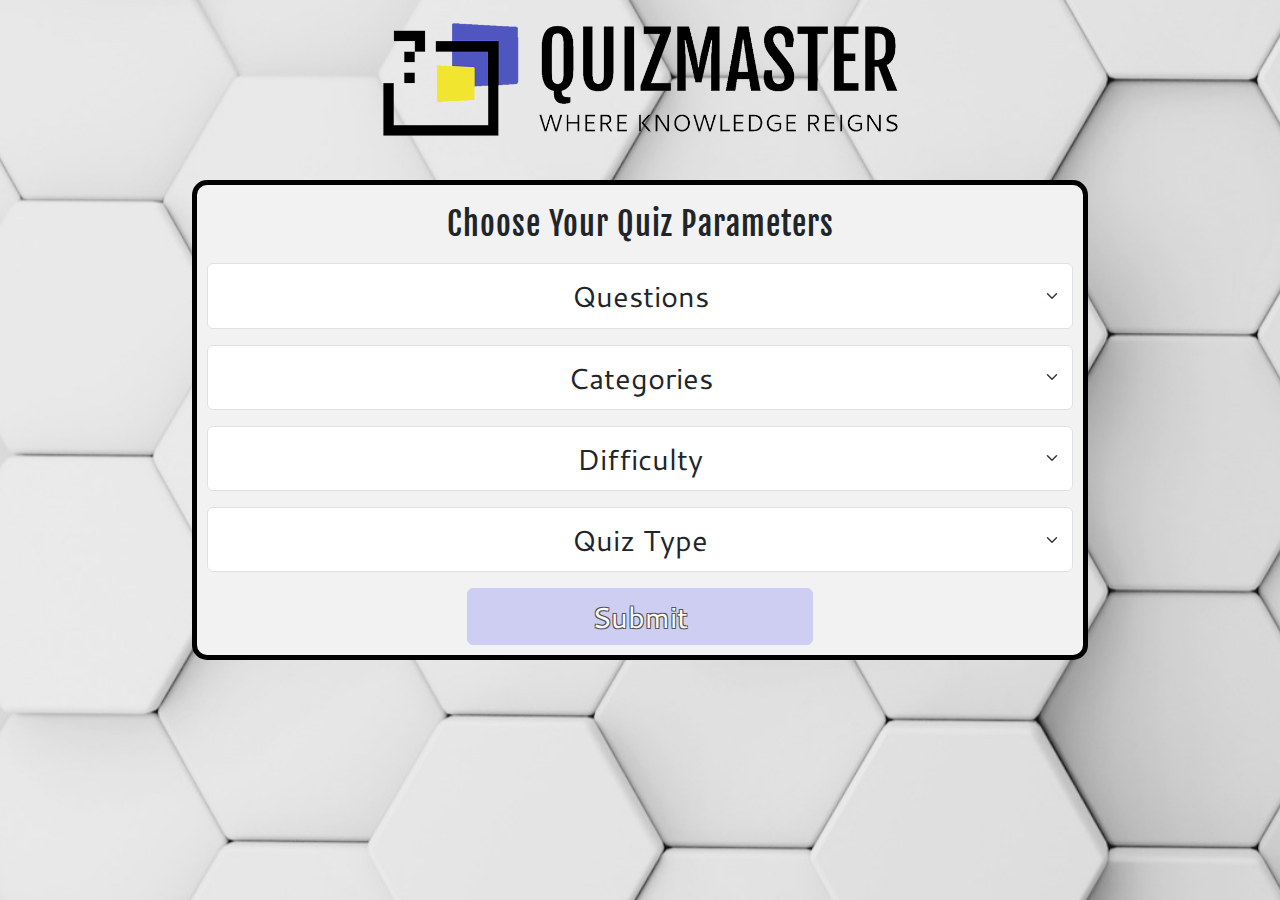
==== index.html @ ff15790c "Changed js files to defer for loading times" ====
<!doctype html>
<html lang="en">
  <head>
    <meta charset="utf-8">
    <meta name="viewport" content="width=device-width, initial-scale=1">
    <meta name="description" content="Expand your horizons with our fun, engaging online quizzes. Select your area of expertise, choose your difficulty, and test yourself and your friends!">
    <meta name="keywords" content="online trivia, online quizzes, trivia games, trivia questions, learn online, fun quizzes, educational games, free quizzes">
    <meta name="author" content="Callum Jones">
    <title>Quizmaster</title>
    <link href="https://cdn.jsdelivr.net/npm/bootstrap@5.3.3/dist/css/bootstrap.min.css" rel="stylesheet" integrity="sha384-QWTKZyjpPEjISv5WaRU9OFeRpok6YctnYmDr5pNlyT2bRjXh0JMhjY6hW+ALEwIH" crossorigin="anonymous">
    <link rel="stylesheet" href="assets/css/style.css">
  </head>
  <body>
    <!-- HEADER LOGO -->
    <div class="header-container">
        <div class="header-div">

        </div>
    </div>
      <!-- FORM -->
       <div class="form-container">
      <form id="quiz-param-form" method="GET" action="game.html">
        <!-- num of questions -->
        <header>
            <h1 class="form-header">Choose Your Quiz Parameters</h1>
        </header>
            <div class="mb-3">
                
                <select id="noOfQuestions" class="form-select">
                    <option selected id="questionSelection">Questions</option>
                    <option value="5">5</option>
                    <option value="10">10</option>
                    <option value="15">15</option>

                </select>
            </div>

        <!-- category -->

            <div class="mb-3">
                
                <select id="categoryChoice" class="form-select">
                    <option selected>Categories</option>
                    <option value="generalKnowledge">General Knowledge</option>
                    <option value="videoGames">Video Games</option>
                    <option value="music">Music</option>
                    <option value="scienceAndNature">Science and Nature</option>
                </select>
            </div>

          <!-- difficulty -->

            <div class="mb-3">

                <select id="difficultyChoice" class="form-select">
                    <option selected>Difficulty</option>
                    <option value="easy">Easy</option>
                    <option value="medium">Medium</option>
                    <option value="hard">Hard</option>
                </select>
            </div>

          <!-- quiz type -->

            <div class="mb-3">

                <select id="quizTypeChoice" class="form-select">
                    <option selected>Quiz Type</option>
                    <option value="multiple">Multiple Choice</option>
                    <option value="boolean">True / False</option>
                </select>
            </div>

          <!-- submit button -->
        <button id="formSubmit" type="submit" class="btn btn-primary disabled">Submit</button>
        </form>
    </div>
    <script src="https://cdn.jsdelivr.net/npm/bootstrap@5.3.3/dist/js/bootstrap.bundle.min.js" defer integrity="sha384-YvpcrYf0tY3lHB60NNkmXc5s9fDVZLESaAA55NDzOxhy9GkcIdslK1eN7N6jIeHz" crossorigin="anonymous"></script>
    <script src="scripts/index.js" defer></script>
</body>
</html>
---- assets/css/style.css ----
/* FONTS */
@import url('https://fonts.googleapis.com/css2?family=Cantarell:ital,wght@0,400;0,700;1,400;1,700&family=Fjalla+One&display=swap');

/* BODY */

body{
    background-color: #FFFDF6;
    font-family: "Cantarell", sans-serif;
    background-image: url("../images/bg-img-mobile.jpg");
    background-position: center;
    background-repeat: no-repeat;
    background-size: 200%;
    
}

.row, .container{
    --bs-gutter-x: 0;
}

#loading-div{
    display: flex;
    align-items: center;
    justify-content: center;
    flex-direction: column;
    position: fixed;
    height: 100%;
    width: 100%;
    z-index: 2;
    top: 0px;
    left: 0px;
    background-color: #ebebeb;
    text-align: center;
}

.loading-spinner{
    height: 10rem;
    width: 10rem;
    padding: 30px;
    background-color: #5056BF;
}

.loading-text{
    font-size: 300%;
    color: #5056BF;
}

.small-text{
    font-size: 150%;
}


/* HEADER */

.header-container{
    display: flex;
    justify-content: center;
    width: 100%;
    height: 6em;
    text-align: center;
    padding: 8px;
}

.header-div{
    display: block;
    text-align: center;
    padding: 10px;
    height: 100%;
    width: 100%;
    background-image: url(../images/quizmaster-logo-transparent-mobile.png);
    background-size: contain;
    background-repeat: no-repeat;
    background-position: center;
}

/* END OF HEADER */

#current-question-container{
    display: none;
    justify-content: right;
    align-items: center;
    width: 100%;
    height: 2em;
    
    
}

.current-question-section{
    /* border: 2px solid black; */
    background-color: white;
    border-radius: 15px;
    padding: 10px;
    margin-right: 20px;
    font-size: 100%;
}


/* FORM */

.form-container{
    display:flex;
    justify-content: center;
    margin-top: 20px;
    margin-bottom: 20px;
}

#quiz-param-form{
    text-align: center;
    width: 90%;
    border: solid 5px #000; 
    border-radius: 15px;
    margin: auto;
    padding: 10px;
    background-color: #F2F2F2;
}

.form-select{
    font-size: 100%;
    padding: 10px;
}


.form-header{
    padding: 10px;
    margin-bottom: 10px;
    font-family: "Fjalla One", sans-serif;
    letter-spacing: 1px;
    font-size: 110%;
}

.form-select{
    text-align: center;
    font-size: 100%;
    padding: 10px;
}

.mb-3{
    margin-bottom: 0.5rem !important;
}

#formSubmit{
    width: 60%;
    font-size: 110%;
    background-color: #5056BF;
    transition: all ease 0.5s;
}

#formSubmit.disabled{
    background-color: #BCBBF2;
    border-color: #BCBBF2;
    width: 40%;
    text-shadow: -1px -1px 0 #000, 1px -1px 0 #000, -1px 1px 0 #000, 1px 1px 0 #000;
}
/* END OF FORM */

/* QUIZ */
.quiz-container{
    text-align: center;

}

.question-container{
    padding-top: 10px;
    display: flex;
    align-items: center;
    justify-content: center;
    width: 100%;
    height: 6em;
    margin-bottom: 20px;

}

#question{
    display: flex;
    justify-content: center;
    align-items: center;
    width: 90%;
    height: 100%;
    font-family: "Fjalla One", sans-serif;
    letter-spacing: 1px;
    overflow: auto;
    border: 3px solid black;
    border-radius: 15px;
    padding: 10px;
    background-color: white;
    font-size: 100%;
}

.answer-button{
    width: 80%;
    height: 4em;
    font-size: 80%;
    font-weight: bold;
    background-color: #f3f7fe;
    color: #5056BF;
    border: none;
    cursor: pointer;
    border-radius: 15px;
    transition: 0.3s;
    margin: 3px;
    padding: 5px;
    overflow: auto;
    line-height: 1.2em
}

.answer-button:hover{
    background-color: #030A8C;
    border: none;
    box-shadow: 0 0 0 5px #BCBBF2;
    color: #fff;
}


.answer-col{
    justify-items: center;
}

.hidden{
    display: none !important;
}


/* END OF QUIZ */

/* MODALS */

.modal-content{
    height: 18em;
    font-size: 150%;
}

.score-modal-footer{
    justify-content: center;
    padding: unset;
}

.small-modal-text{
    font-size: 80%;
}

/* Error Modal */

.modal-header{
    justify-content: space-between;
}

.modal-title{
    margin-left: 45%;
}

.modal-body{
    text-align: center;
    font-size: 80%
}


/* END OF MODALS */

  /* MEDIA QUERIES */

  @media (min-width:425px){
    .header-container{
        height: 8em;
        padding: 10px;
    }
  }

  /* Tablet */
  @media (min-width:768px){


    body{
            
        background-size: 110%;
    }

    .mb-3{
        margin-bottom: 1rem !important;
    }

    #quiz-param-form{
        width: 90%;
    }    

    .form-header{
        font-size: 200%;
    }

    .current-question-container{
        height: 3em;
    }

    .current-question-section{
        font-size: 120%;
    }

    .question-container{
        height: 13em;
    }

    #question{
        font-size: 180%;
        padding: 5px;
    }

    .answer-button{
        font-size: 150%;
        height: 3em;
        margin: 10px;

    }

    .header-div{
        background-image: url(../images/quizmaster-logo-transparent-tablet.png);
    }
    
    #quiz-param-form{
        width: 90%;
    }    

    .form-select{
        font-size: 180%;

    }

    #formSubmit{
        font-size: 180%;
        background-color: #5056BF;
        border-color: #5056BF;
    }

    .modal-title{
        font-size: 150%;
    }

    .modal-body{
        font-size: 130%;
    }

    .modal-footer > button{
        font-size: 120%;
        justify-content: space-around;
    }

  }

    /* Laptop 1280*/
@media (min-width: 1280px){
    .answer-button{
        margin: 5px;
        height: 2.5em;
    }

    .question-container{
        margin-bottom: 5px;
    }
}
    /* Desktop 1024*/
    @media (min-width:1024px){

        body{
            background-image: url(../images/bg-img-lg.jpg);
            background-position: center;
            background-size: 160%;
        }

        .header-container{
            height: 10em;
        }

        .header-div {
            width: 80%;
            background-image: url(../images/quizmaster-logo-transparent-1024.png);
        }

        .answer-button{
            font-size: 150%;
            margin: 5px;
        }




        .question-container{
            height: 13em;
        }

        #question{
            font-size: 200%;
        }

        #quiz-param-form{
            width: 70%;
        }    
    
        .form-select{
            font-size: 180%;
        }
    
      }

    /* Desktop Large 1440*/
    @media (min-width:1440px){

        .header-container{
            height: 12em;
        }

        .current-question-container{
            height: 3em;
        }

        .current-question-section{
            font-size: 150%;
        }

        .header-div{
            width: 70%;
            background-image: url(../images/quizmaster-logo-transparent-1440.png);
        }

        .answer-button{
            font-size: 220%;
            margin: 5px
        }

        .form-select, .form-header, #formSubmit{
            font-size: 300%;
        }
    

      }

      /* END OF MEDIA QUERIES */
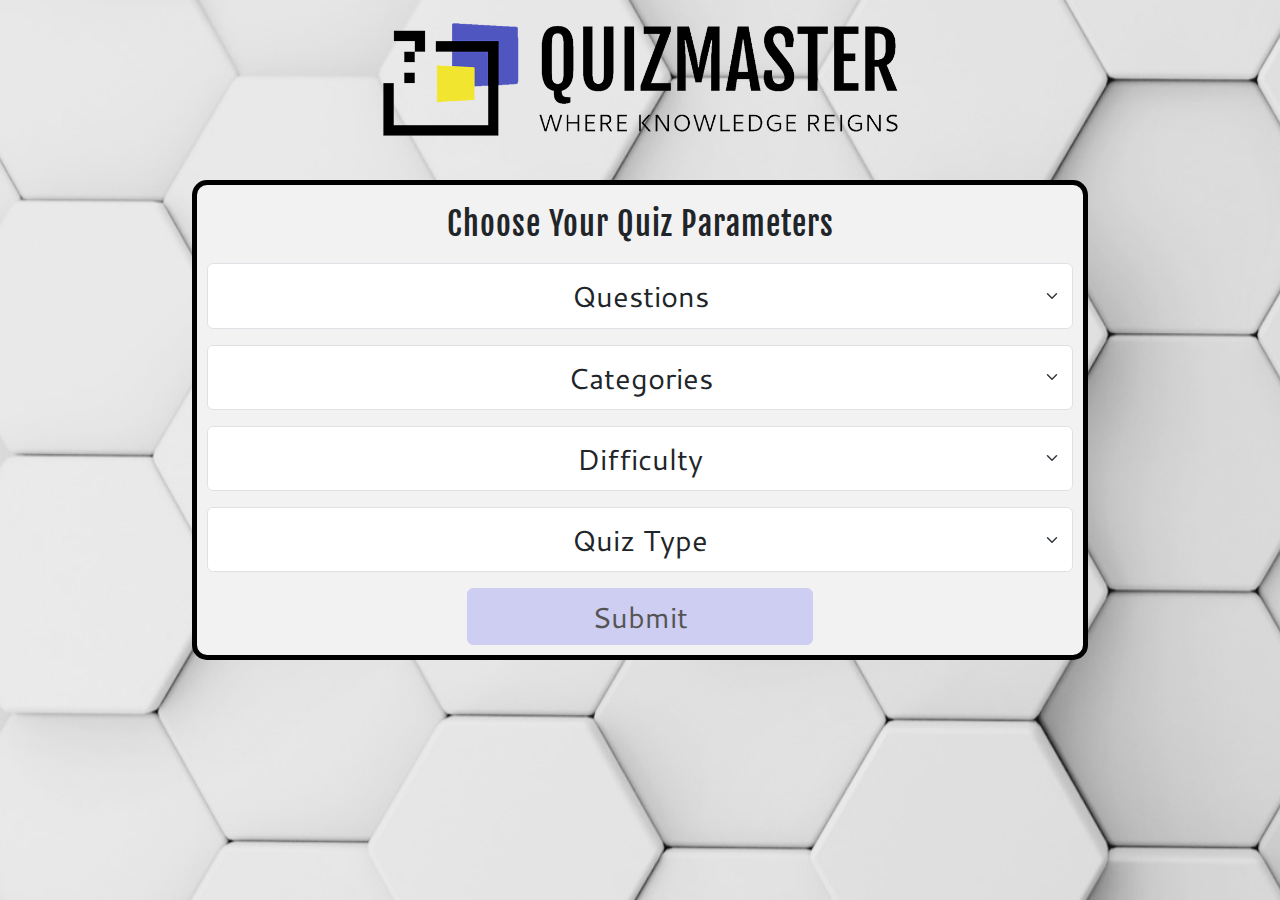
==== commit 918022d8: "Added aria-labels to buttons and select elements" ====
--- a/index.html
+++ b/index.html
@@ -26,7 +26,7 @@
         </header>
             <div class="mb-3">
                 
-                <select id="noOfQuestions" class="form-select">
+                <select id="noOfQuestions" class="form-select" aria-label="number of questions selection">
                     <option selected id="questionSelection">Questions</option>
                     <option value="5">5</option>
                     <option value="10">10</option>
@@ -39,7 +39,7 @@
 
             <div class="mb-3">
                 
-                <select id="categoryChoice" class="form-select">
+                <select id="categoryChoice" class="form-select" aria-label="category selection">
                     <option selected>Categories</option>
                     <option value="generalKnowledge">General Knowledge</option>
                     <option value="videoGames">Video Games</option>
@@ -52,7 +52,7 @@
 
             <div class="mb-3">
 
-                <select id="difficultyChoice" class="form-select">
+                <select id="difficultyChoice" class="form-select" aria-label="difficulty selection">
                     <option selected>Difficulty</option>
                     <option value="easy">Easy</option>
                     <option value="medium">Medium</option>
@@ -64,7 +64,7 @@
 
             <div class="mb-3">
 
-                <select id="quizTypeChoice" class="form-select">
+                <select id="quizTypeChoice" class="form-select" aria-label="quiz type selection">
                     <option selected>Quiz Type</option>
                     <option value="multiple">Multiple Choice</option>
                     <option value="boolean">True / False</option>
@@ -72,7 +72,7 @@
             </div>
 
           <!-- submit button -->
-        <button id="formSubmit" type="submit" class="btn btn-primary disabled">Submit</button>
+        <button id="formSubmit" type="submit" class="btn btn-primary disabled" aria-label="submit">Submit</button>
         </form>
     </div>
     <script src="https://cdn.jsdelivr.net/npm/bootstrap@5.3.3/dist/js/bootstrap.bundle.min.js" defer integrity="sha384-YvpcrYf0tY3lHB60NNkmXc5s9fDVZLESaAA55NDzOxhy9GkcIdslK1eN7N6jIeHz" crossorigin="anonymous"></script>
--- a/assets/css/style.css
+++ b/assets/css/style.css
@@ -147,8 +147,8 @@
 #formSubmit.disabled{
     background-color: #BCBBF2;
     border-color: #BCBBF2;
+    color: black;
     width: 40%;
-    text-shadow: -1px -1px 0 #000, 1px -1px 0 #000, -1px 1px 0 #000, 1px 1px 0 #000;
 }
 /* END OF FORM */
 
@@ -270,7 +270,7 @@
 
     body{
             
-        background-size: 110%;
+        background-size: 120%;
     }
 
     .mb-3{
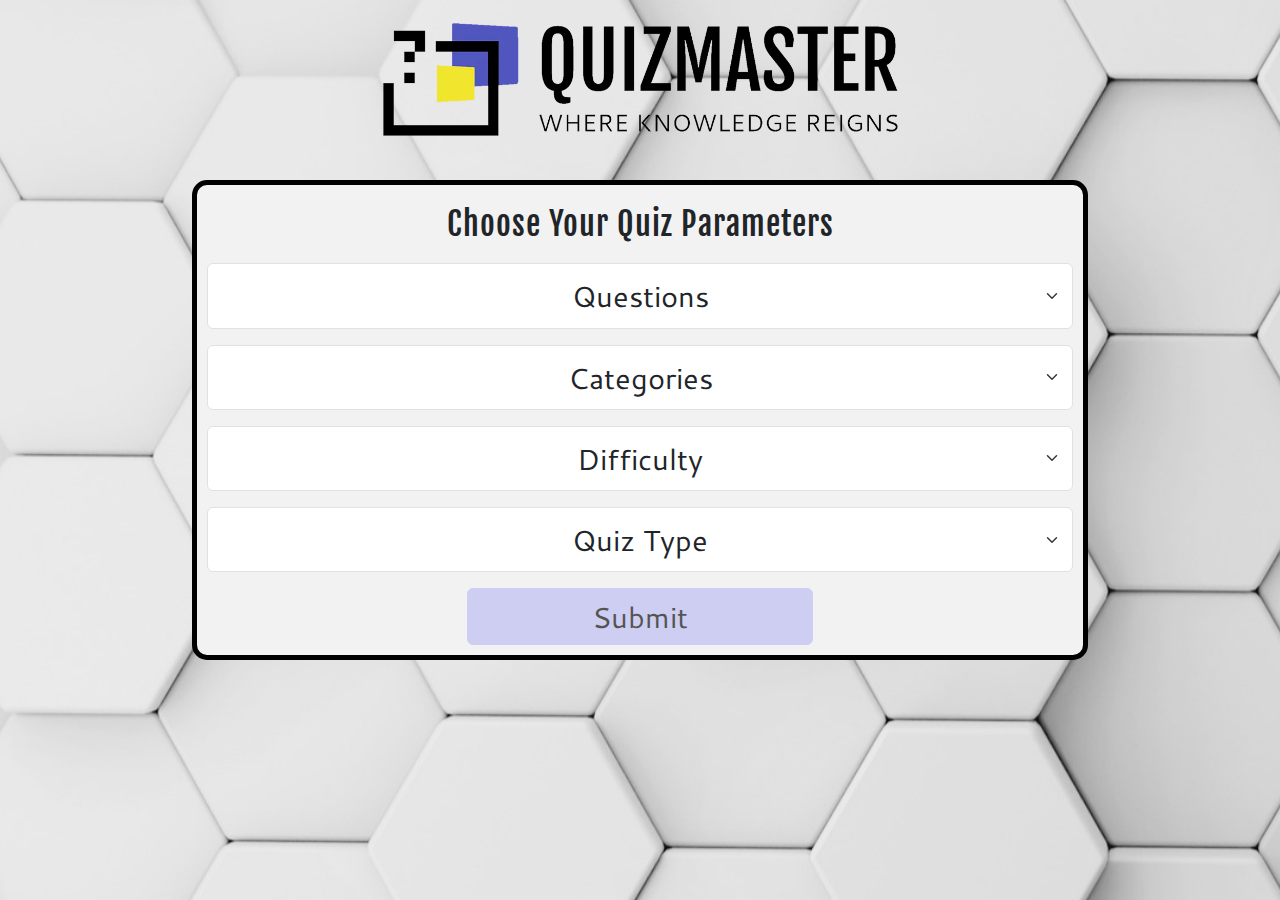
==== commit 2dd7e4d6: "converted images to webp format" ====
--- a/index.html
+++ b/index.html
@@ -13,8 +13,7 @@
   <body>
     <!-- HEADER LOGO -->
     <div class="header-container">
-        <div class="header-div">
-
+        <div class="header-div" title="Quizmaster">
         </div>
     </div>
       <!-- FORM -->
@@ -24,6 +23,7 @@
         <header>
             <h1 class="form-header">Choose Your Quiz Parameters</h1>
         </header>
+        <section>
             <div class="mb-3">
                 
                 <select id="noOfQuestions" class="form-select" aria-label="number of questions selection">
@@ -73,6 +73,7 @@
 
           <!-- submit button -->
         <button id="formSubmit" type="submit" class="btn btn-primary disabled" aria-label="submit">Submit</button>
+        </section>
         </form>
     </div>
     <script src="https://cdn.jsdelivr.net/npm/bootstrap@5.3.3/dist/js/bootstrap.bundle.min.js" defer integrity="sha384-YvpcrYf0tY3lHB60NNkmXc5s9fDVZLESaAA55NDzOxhy9GkcIdslK1eN7N6jIeHz" crossorigin="anonymous"></script>
--- a/assets/css/style.css
+++ b/assets/css/style.css
@@ -6,7 +6,7 @@
 body{
     background-color: #FFFDF6;
     font-family: "Cantarell", sans-serif;
-    background-image: url("../images/bg-img-mobile.jpg");
+    background-image: url("../images/bg-img-mobile.webp");
     background-position: center;
     background-repeat: no-repeat;
     background-size: 200%;
@@ -66,7 +66,7 @@
     padding: 10px;
     height: 100%;
     width: 100%;
-    background-image: url(../images/quizmaster-logo-transparent-mobile.png);
+    background-image: url(../images/quizmaster-logo-transparent-mobile.webp);
     background-size: contain;
     background-repeat: no-repeat;
     background-position: center;
@@ -310,7 +310,7 @@
     }
 
     .header-div{
-        background-image: url(../images/quizmaster-logo-transparent-tablet.png);
+        background-image: url(../images/quizmaster-logo-transparent-tablet.webp);
     }
     
     #quiz-param-form{
@@ -358,7 +358,7 @@
     @media (min-width:1024px){
 
         body{
-            background-image: url(../images/bg-img-lg.jpg);
+            background-image: url(../images/bg-img-lg.webp);
             background-position: center;
             background-size: 160%;
         }
@@ -369,7 +369,7 @@
 
         .header-div {
             width: 80%;
-            background-image: url(../images/quizmaster-logo-transparent-1024.png);
+            background-image: url(../images/quizmaster-logo-transparent-1024.webp);
         }
 
         .answer-button{
@@ -415,7 +415,7 @@
 
         .header-div{
             width: 70%;
-            background-image: url(../images/quizmaster-logo-transparent-1440.png);
+            background-image: url(../images/quizmaster-logo-transparent-1440.webp);
         }
 
         .answer-button{
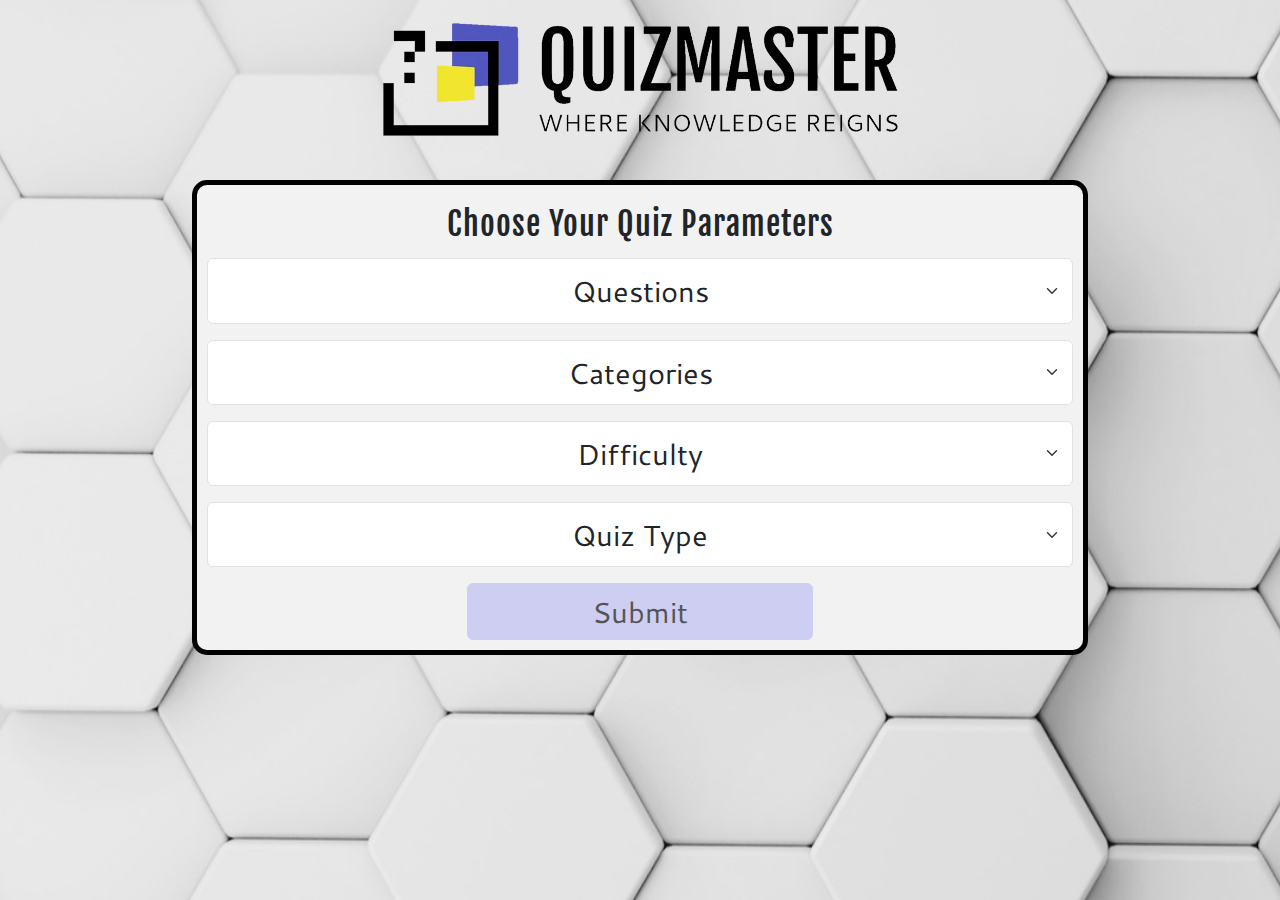
==== commit a3a95bb7: "removed unnecessary section tags" ====
--- a/index.html
+++ b/index.html
@@ -9,6 +9,7 @@
     <title>Quizmaster</title>
     <link href="https://cdn.jsdelivr.net/npm/bootstrap@5.3.3/dist/css/bootstrap.min.css" rel="stylesheet" integrity="sha384-QWTKZyjpPEjISv5WaRU9OFeRpok6YctnYmDr5pNlyT2bRjXh0JMhjY6hW+ALEwIH" crossorigin="anonymous">
     <link rel="stylesheet" href="assets/css/style.css">
+    <link rel="icon" type="image/x-icon" href="assets/images/favicon.png">
   </head>
   <body>
     <!-- HEADER LOGO -->
@@ -23,7 +24,6 @@
         <header>
             <h1 class="form-header">Choose Your Quiz Parameters</h1>
         </header>
-        <section>
             <div class="mb-3">
                 
                 <select id="noOfQuestions" class="form-select" aria-label="number of questions selection">
@@ -55,8 +55,7 @@
                 <select id="difficultyChoice" class="form-select" aria-label="difficulty selection">
                     <option selected>Difficulty</option>
                     <option value="easy">Easy</option>
-                    <option value="medium">Medium</option>
-                    <option value="hard">Hard</option>
+                    <option value="medium">Hard</option>
                 </select>
             </div>
 
@@ -73,7 +72,6 @@
 
           <!-- submit button -->
         <button id="formSubmit" type="submit" class="btn btn-primary disabled" aria-label="submit">Submit</button>
-        </section>
         </form>
     </div>
     <script src="https://cdn.jsdelivr.net/npm/bootstrap@5.3.3/dist/js/bootstrap.bundle.min.js" defer integrity="sha384-YvpcrYf0tY3lHB60NNkmXc5s9fDVZLESaAA55NDzOxhy9GkcIdslK1eN7N6jIeHz" crossorigin="anonymous"></script>
--- a/assets/css/style.css
+++ b/assets/css/style.css
@@ -121,7 +121,7 @@
 
 .form-header{
     padding: 10px;
-    margin-bottom: 10px;
+    margin-bottom: 5px;
     font-family: "Fjalla One", sans-serif;
     letter-spacing: 1px;
     font-size: 110%;
